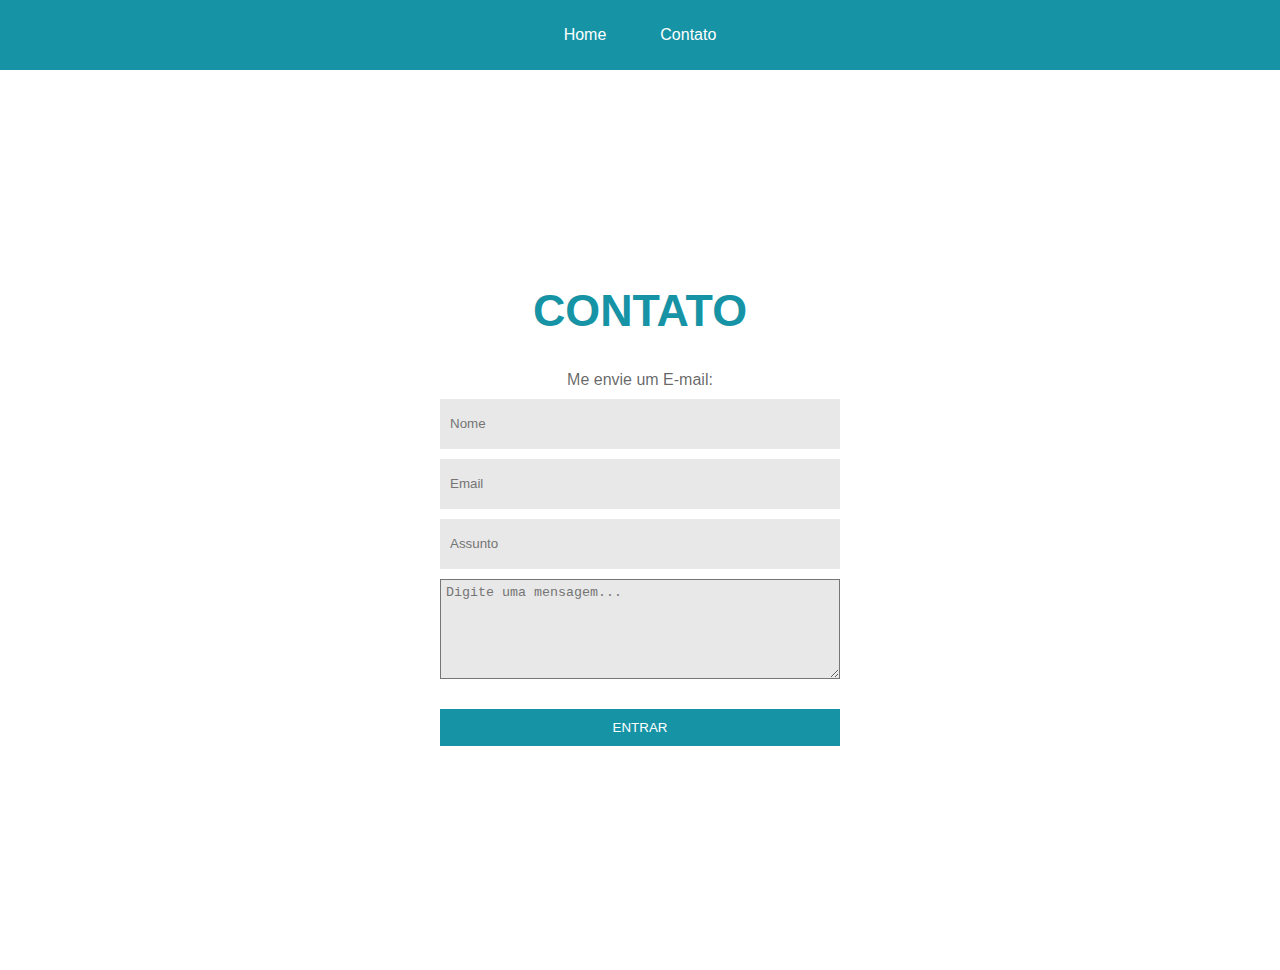
==== contato.html @ 82f54599 "Add files via upload" ====
<!DOCTYPE html>
<html lang="pt-BR">
<head>
    <meta charset="UTF-8">
    <meta name="viewport" content="width=device-width, initial-scale=1.0">
    <title>Document</title>
    <link rel="stylesheet" href="contato.css">
</head>
<body>
    <header>
        <nav>
            <a href="/index.html">Home</a>
            <a href="/contato.html">Contato</a>
        </nav>
    </header>
    <main>
        <div class='container'>
            <div id='formulario'>
              <div>
                <h1>CONTATO</h1>
              </div>
              <div>
                <p>
                  Me envie um E-mail:
                </p>
              </div>
              <form >
                <div>
                  <input type="nome" name="nome" id="nome" placeholder='Nome'/>
                </div>
                <div>
                  <input type="email" name="email" id="email" placeholder='Email'/>
                </div>
                <div>
                  <input type="text" name="assunto" id="assunto" placeholder='Assunto'/>
                </div>
                <div>
                    <textarea name="mensagem" id="mensagem" placeholder="Digite uma mensagem..."></textarea>
                </div>
    
                <div>
                  <button type="submit">ENTRAR</button>
                </div>
              </form>
            </div>
            </div>
    </main>
</body>
</html>
---- contato.css ----
*{
    margin: 0;
    padding: 0;
    box-sizing: border-box;
    overflow: hidden;
}

.container{
    background-color: #fff;
    width: 100%;
    height: 100vh;
    display: flex;
    flex-direction: column;
    justify-content: center;
    align-items: center;
    font-family: Arial, Helvetica, sans-serif;
  }
  
  header{
    width: 100vw;
    display: flex;
    justify-content: center;
    align-items: center;
    height: 70px;
    background-color: #1693a5;
    color: #fff;
    
  }

  header a{
    text-decoration: none;
    font-family: Arial, Helvetica, sans-serif;
    color: #fff;
    padding: 25px;
    
  }
  
 

  h1{
    color: #1693a5;
    margin-bottom: 15px;
    font-size: 2.8em;
    text-align: center;
    font-family: Arial, Helvetica, sans-serif;
  }
  
  #formulario{
    width: max-content;
    text-align: center;
   
  }

  .icons{
    display: flex;
    align-items: center;
    justify-content: center;
    gap: 15px;
  }

  .icon{
    border-radius: 50%;
    min-width: 40px;
    min-height: 40px;
    padding: 5px;
    border: 2px solid #00000031;
    color: #00000071;
  }
  
  .container input{
    background-color: #00000017;

    border: none;
    outline: none;
    padding: 10px 10px;
    width: 400px;
    min-width: 400px;
    height: 50px;

  }

  textarea{
    padding: 5px;
    background-color: #00000017;
    width: 400px;
    min-width: 400px;
    min-height: 100px;
  }

  

  .iconEmail{
    background-color: #0000002c;
    height: 50px;
    display: flex;
    justify-content: center;
    align-items: center;
    padding: 15px;
  }

  #senha{
    padding: 12px;
  }

  form{
    margin-top: 10px;
  }

  form div{
    width: 100%;
    display: flex;
    justify-content: center;
    align-items: center;
    margin-bottom: 10px;
    
  }
  
  

#formulario div p{
  margin-top: 20px;
  color: #0000009c;
}

    form a{
    width: 45%;
    display: flex;
    justify-content: center;
    align-items: center;
  }
  
  #formulario button{
    margin: auto;
    background-color: #1693a5;
    color: #fff;

    padding: 11px 50px;
    margin-top: 20px;
    border: none;
    width: 100%;
  }

  @media screen and (max-width: 912px){
  
    .container{
      display: none;
   }

  }
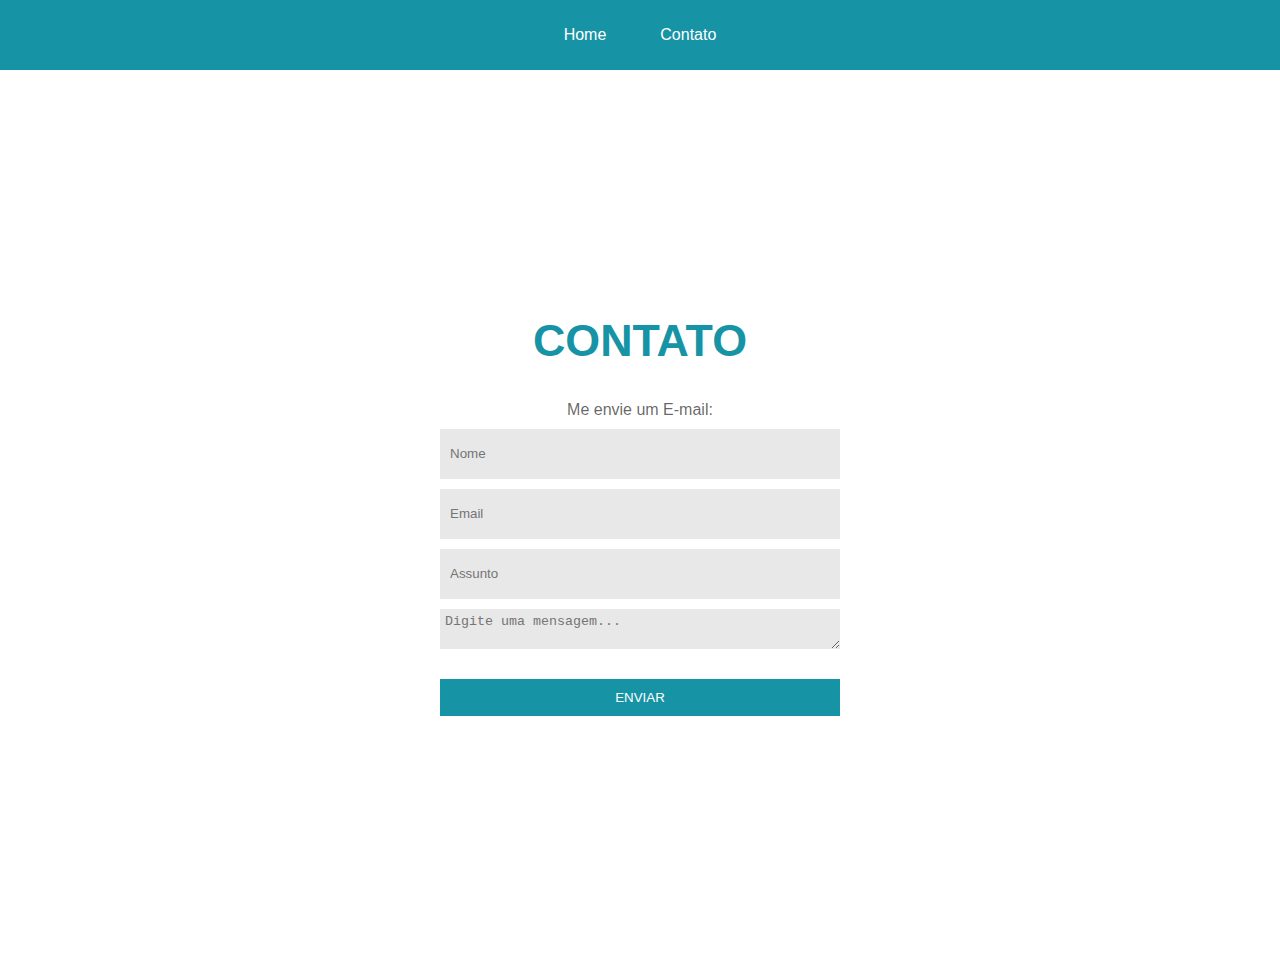
==== commit 6d2c38dd: "Update contato.html" ====
--- a/contato.html
+++ b/contato.html
@@ -9,8 +9,8 @@
 <body>
     <header>
         <nav>
-            <a href="/index.html">Home</a>
-            <a href="/contato.html">Contato</a>
+            <a href="https://rayantoniel.github.io/listadofuturo/">Home</a>
+            <a href="https://rayantoniel.github.io/listadofuturo/contato.html">Contato</a>
         </nav>
     </header>
     <main>
@@ -39,11 +39,11 @@
                 </div>
     
                 <div>
-                  <button type="submit">ENTRAR</button>
+                  <button type="submit">ENVIAR</button>
                 </div>
               </form>
             </div>
             </div>
     </main>
 </body>
-</html>+</html>
--- a/contato.css
+++ b/contato.css
@@ -75,8 +75,8 @@
     border: none;
     outline: none;
     padding: 10px 10px;
-    width: 400px;
-    min-width: 400px;
+    width: 80vw;
+    max-width: 400px;
     height: 50px;
 
   }
@@ -84,9 +84,10 @@
   textarea{
     padding: 5px;
     background-color: #00000017;
-    width: 400px;
-    min-width: 400px;
-    min-height: 100px;
+    width: 80vw;
+    max-width: 400px;
+    border: none;
+    outline: none;
   }
 
   
@@ -142,10 +143,3 @@
     width: 100%;
   }
 
-  @media screen and (max-width: 912px){
-  
-    .container{
-      display: none;
-   }
-
-  }